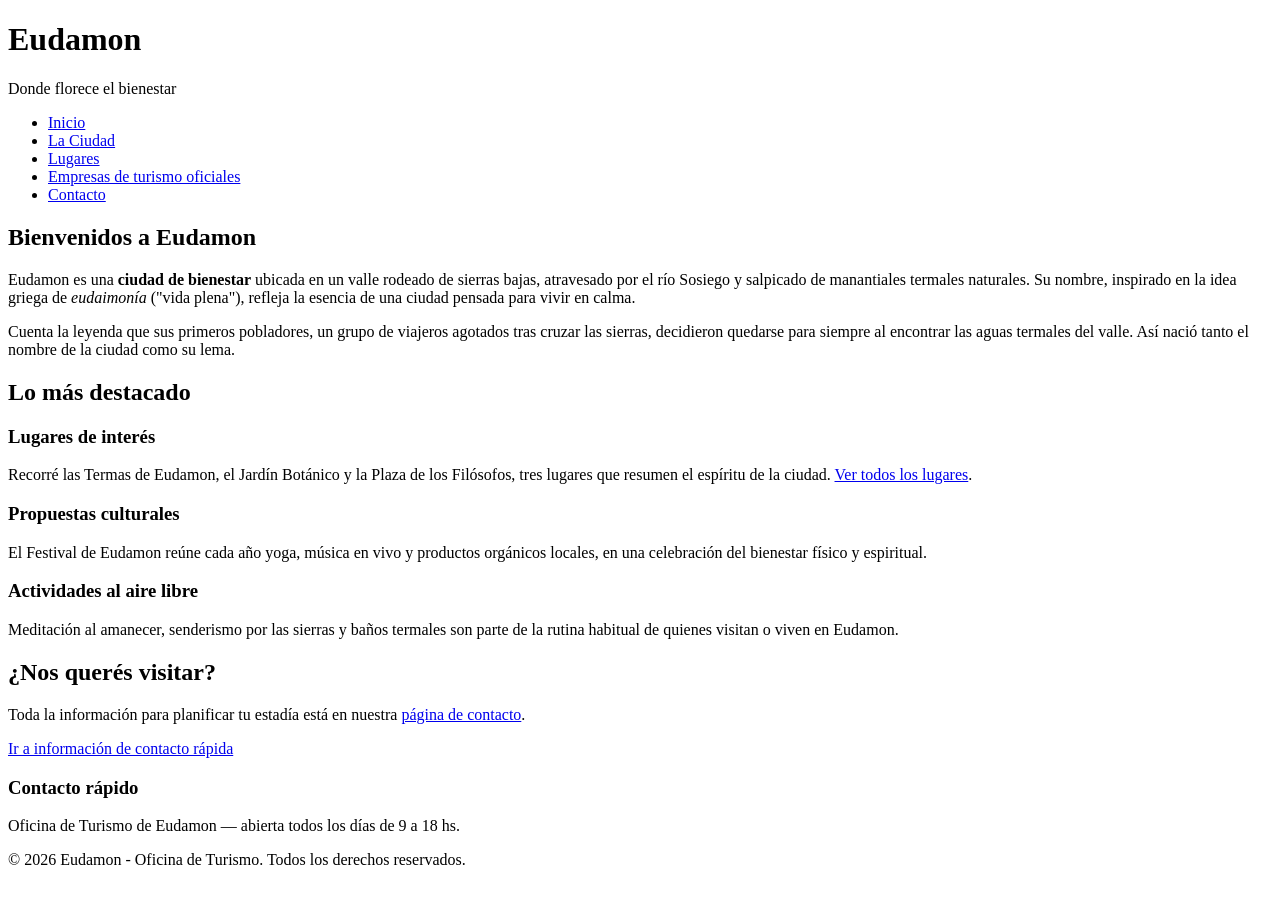
==== index.html @ 6869ed7a "Completa estructura HTML de empresas.html (4 empresas) y corrige rutas relativas a la carpeta pages " ====
<!DOCTYPE html>
<html lang="en">
<head>
    <meta charset="UTF-8">
    <meta name="viewport" content="width=device-width, initial-scale=1.0">
    <title>Document</title>
</head>
<body>
      <header>
    <h1>Eudamon</h1>
    <p>Donde florece el bienestar</p>
  </header>

  <nav>
    <ul>
      <li><a href="index.html">Inicio</a></li>
      <li><a href="pages/ciudad.html">La Ciudad</a></li>
      <li><a href="pages/lugares.html">Lugares</a></li>
      <li><a href="pages/empresas.html">Empresas de turismo oficiales</a></li>
      <li><a href="pages/contacto.html">Contacto</a></li>
    </ul>
  </nav>

  <main>
    <section id="bienvenida">
      <h2>Bienvenidos a Eudamon</h2>
      <p>
        Eudamon es una <strong>ciudad de bienestar</strong> ubicada en un valle rodeado de sierras
        bajas, atravesado por el río Sosiego y salpicado de manantiales termales naturales. Su
        nombre, inspirado en la idea griega de <em>eudaimonía</em> ("vida plena"), refleja la
        esencia de una ciudad pensada para vivir en calma.
      </p>
      <p>
        Cuenta la leyenda que sus primeros pobladores, un grupo de viajeros agotados tras cruzar
        las sierras, decidieron quedarse para siempre al encontrar las aguas termales del valle.
        Así nació tanto el nombre de la ciudad como su lema.
      </p>
    </section>

    <section id="destacados">
      <h2>Lo más destacado</h2>

      <article>
        <h3>Lugares de interés</h3>
        <p>
          Recorré las Termas de Eudamon, el Jardín Botánico y la Plaza de los Filósofos, tres
          lugares que resumen el espíritu de la ciudad. <a href="pages/lugares.html">Ver todos los lugares</a>.
        </p>
      </article>

      <article>
        <h3>Propuestas culturales</h3>
        <p>
          El Festival de Eudamon reúne cada año yoga, música en vivo y productos orgánicos
          locales, en una celebración del bienestar físico y espiritual.
        </p>
      </article>

      <article>
        <h3>Actividades al aire libre</h3>
        <p>
          Meditación al amanecer, senderismo por las sierras y baños termales son parte de la
          rutina habitual de quienes visitan o viven en Eudamon.
        </p>
      </article>
    </section>

    <aside>
      <h2>¿Nos querés visitar?</h2>
      <p>
        Toda la información para planificar tu estadía está en nuestra
        <a href="pages/contacto.html">página de contacto</a>.
      </p>
      <p><a href="#contacto-rapido">Ir a información de contacto rápida</a></p>

      <div id="contacto-rapido">
        <h3>Contacto rápido</h3>
        <p>Oficina de Turismo de Eudamon — abierta todos los días de 9 a 18 hs.</p>
      </div>
    </aside>
  </main>

  <footer>
    <p>&copy; 2026 Eudamon - Oficina de Turismo. Todos los derechos reservados.</p>
  </footer>
</body>
</html>
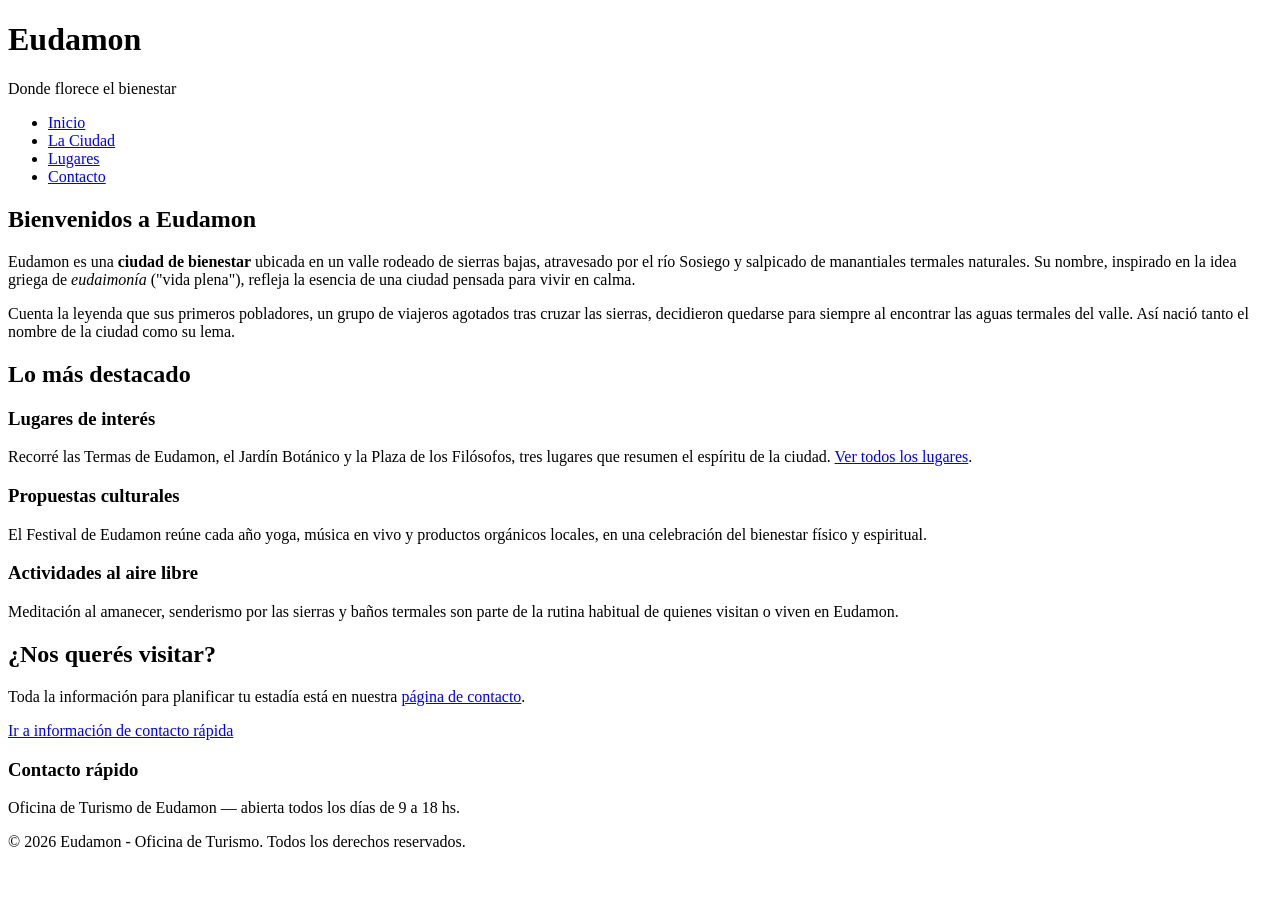
==== commit c9639ff5: "correcion para las bases del maquetado" ====
--- a/index.html
+++ b/index.html
@@ -1,5 +1,5 @@
 <!DOCTYPE html>
-<html lang="en">
+<html lang="es">
 <head>
     <meta charset="UTF-8">
     <meta name="viewport" content="width=device-width, initial-scale=1.0">
@@ -14,10 +14,9 @@
   <nav>
     <ul>
       <li><a href="index.html">Inicio</a></li>
-      <li><a href="pages/ciudad.html">La Ciudad</a></li>
-      <li><a href="pages/lugares.html">Lugares</a></li>
-      <li><a href="pages/empresas.html">Empresas de turismo oficiales</a></li>
-      <li><a href="pages/contacto.html">Contacto</a></li>
+      <li><a href="/pages/ciudad.html">La Ciudad</a></li>
+      <li><a href="/pages/lugares.html">Lugares</a></li>
+      <li><a href="/pages/contacto.html">Contacto</a></li>
     </ul>
   </nav>
 
@@ -44,7 +43,7 @@
         <h3>Lugares de interés</h3>
         <p>
           Recorré las Termas de Eudamon, el Jardín Botánico y la Plaza de los Filósofos, tres
-          lugares que resumen el espíritu de la ciudad. <a href="pages/lugares.html">Ver todos los lugares</a>.
+          lugares que resumen el espíritu de la ciudad. <a href="lugares.html">Ver todos los lugares</a>.
         </p>
       </article>
 
@@ -69,7 +68,7 @@
       <h2>¿Nos querés visitar?</h2>
       <p>
         Toda la información para planificar tu estadía está en nuestra
-        <a href="pages/contacto.html">página de contacto</a>.
+        <a href="contacto.html">página de contacto</a>.
       </p>
       <p><a href="#contacto-rapido">Ir a información de contacto rápida</a></p>
 
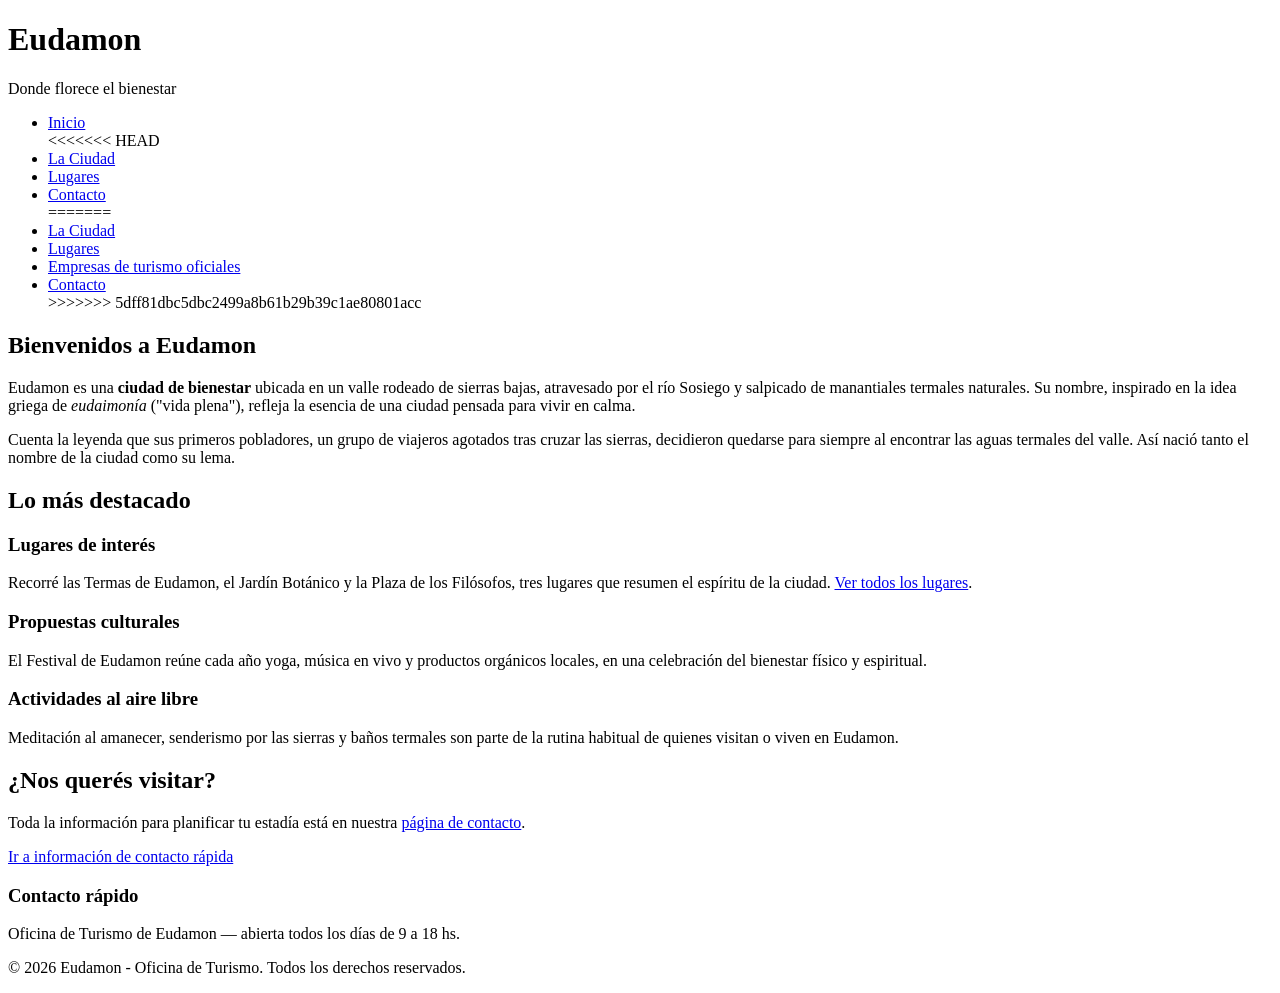
==== commit 8a7308c1: "Merge branch 'main' of https://github.com/Amoniack/TrabajoLenguajesinformaticos" ====
--- a/index.html
+++ b/index.html
@@ -14,9 +14,16 @@
   <nav>
     <ul>
       <li><a href="index.html">Inicio</a></li>
+<<<<<<< HEAD
       <li><a href="/pages/ciudad.html">La Ciudad</a></li>
       <li><a href="/pages/lugares.html">Lugares</a></li>
       <li><a href="/pages/contacto.html">Contacto</a></li>
+=======
+      <li><a href="pages/ciudad.html">La Ciudad</a></li>
+      <li><a href="pages/lugares.html">Lugares</a></li>
+      <li><a href="pages/empresas.html">Empresas de turismo oficiales</a></li>
+      <li><a href="pages/contacto.html">Contacto</a></li>
+>>>>>>> 5dff81dbc5dbc2499a8b61b29b39c1ae80801acc
     </ul>
   </nav>
 
@@ -43,7 +50,7 @@
         <h3>Lugares de interés</h3>
         <p>
           Recorré las Termas de Eudamon, el Jardín Botánico y la Plaza de los Filósofos, tres
-          lugares que resumen el espíritu de la ciudad. <a href="lugares.html">Ver todos los lugares</a>.
+          lugares que resumen el espíritu de la ciudad. <a href="pages/lugares.html">Ver todos los lugares</a>.
         </p>
       </article>
 
@@ -68,7 +75,7 @@
       <h2>¿Nos querés visitar?</h2>
       <p>
         Toda la información para planificar tu estadía está en nuestra
-        <a href="contacto.html">página de contacto</a>.
+        <a href="pages/contacto.html">página de contacto</a>.
       </p>
       <p><a href="#contacto-rapido">Ir a información de contacto rápida</a></p>
 
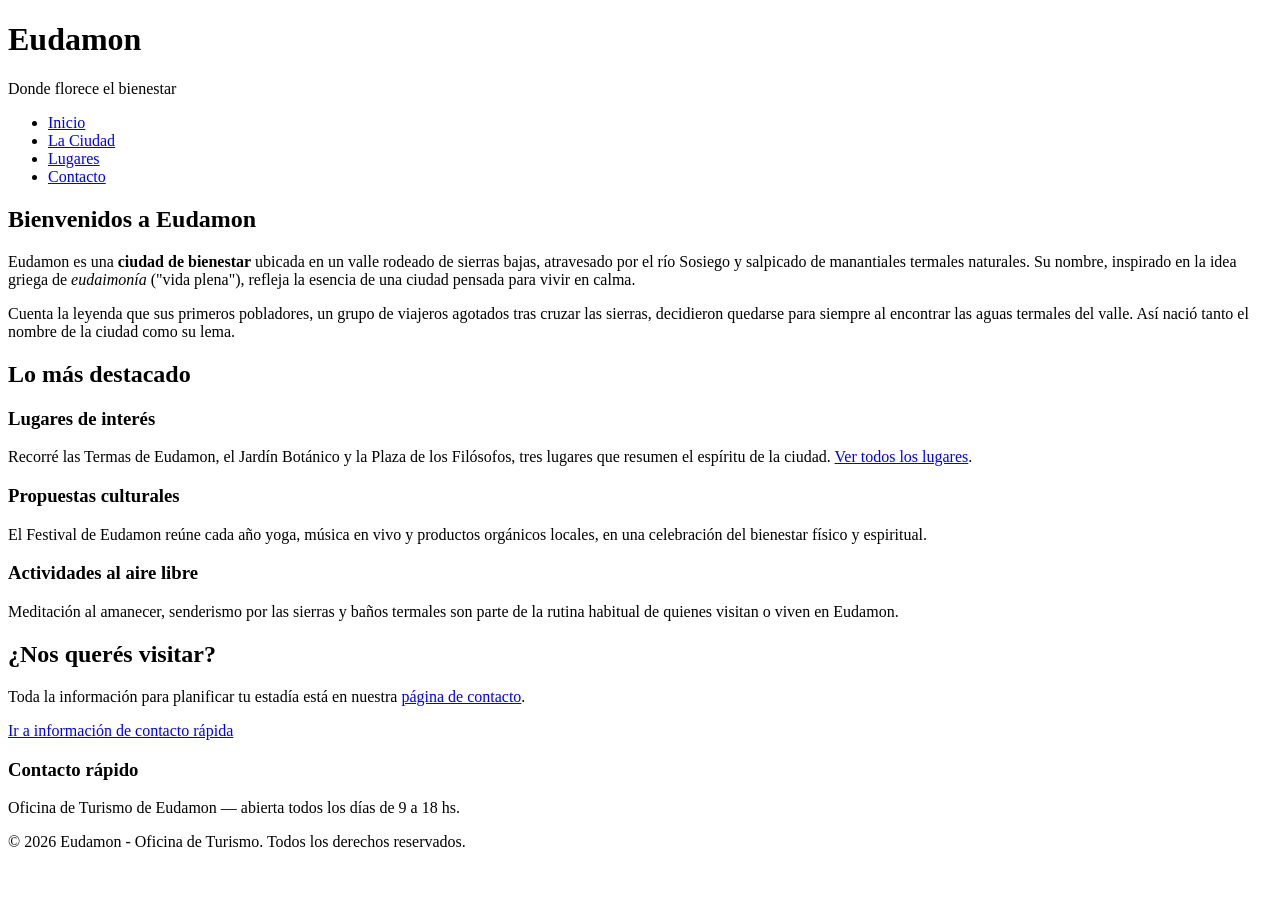
==== commit 644b26bf: "correcion del maquetado" ====
--- a/index.html
+++ b/index.html
@@ -14,16 +14,9 @@
   <nav>
     <ul>
       <li><a href="index.html">Inicio</a></li>
-<<<<<<< HEAD
       <li><a href="/pages/ciudad.html">La Ciudad</a></li>
       <li><a href="/pages/lugares.html">Lugares</a></li>
       <li><a href="/pages/contacto.html">Contacto</a></li>
-=======
-      <li><a href="pages/ciudad.html">La Ciudad</a></li>
-      <li><a href="pages/lugares.html">Lugares</a></li>
-      <li><a href="pages/empresas.html">Empresas de turismo oficiales</a></li>
-      <li><a href="pages/contacto.html">Contacto</a></li>
->>>>>>> 5dff81dbc5dbc2499a8b61b29b39c1ae80801acc
     </ul>
   </nav>
 
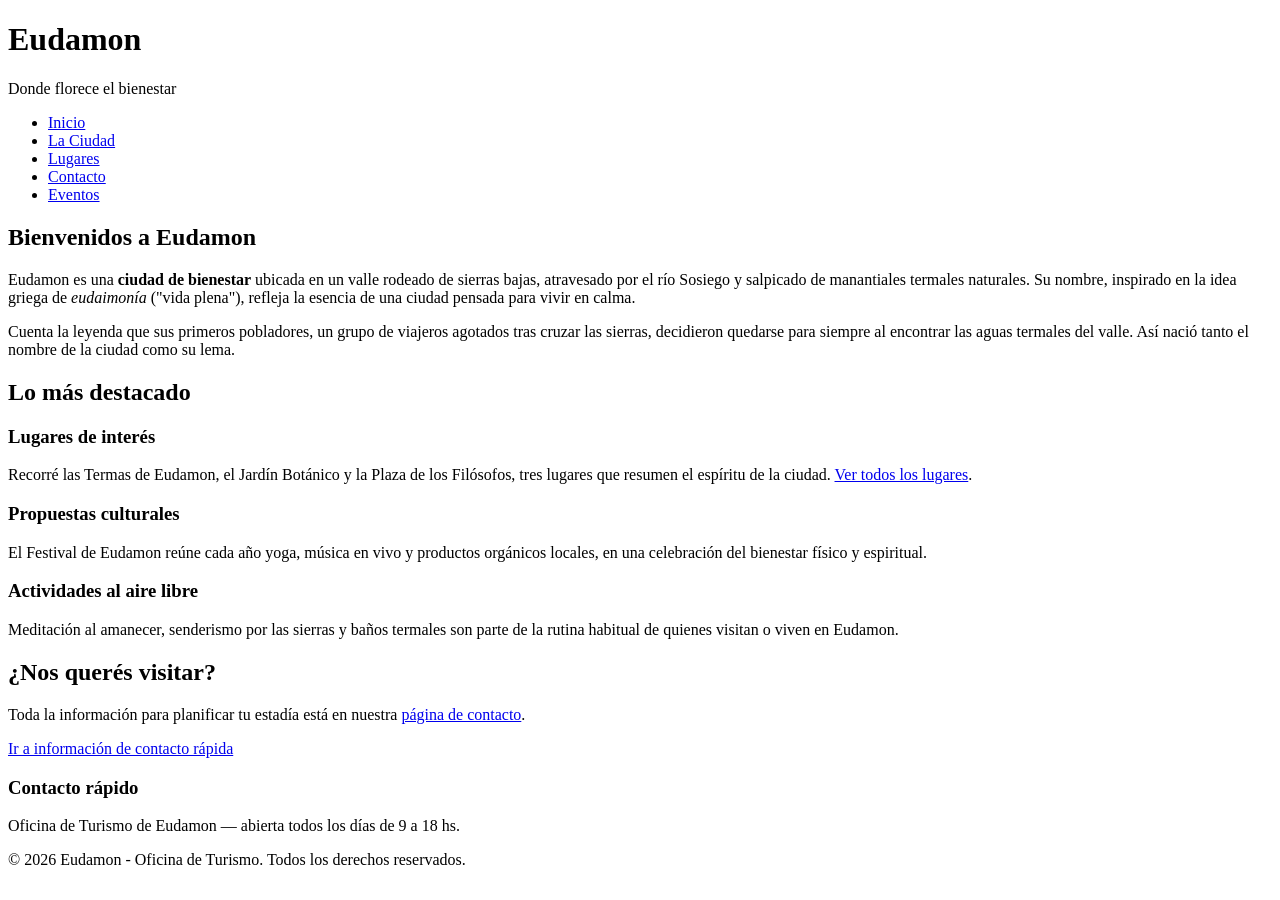
==== commit 403374cb: "Add link to Eventos page in navigation entrada a Eventos de la ciudad" ====
--- a/index.html
+++ b/index.html
@@ -1,5 +1,5 @@
 <!DOCTYPE html>
-<html lang="es">
+<html lang="en">
 <head>
     <meta charset="UTF-8">
     <meta name="viewport" content="width=device-width, initial-scale=1.0">
@@ -14,9 +14,10 @@
   <nav>
     <ul>
       <li><a href="index.html">Inicio</a></li>
-      <li><a href="/pages/ciudad.html">La Ciudad</a></li>
-      <li><a href="/pages/lugares.html">Lugares</a></li>
-      <li><a href="/pages/contacto.html">Contacto</a></li>
+      <li><a href="ciudad.html">La Ciudad</a></li>
+      <li><a href="lugares.html">Lugares</a></li>
+      <li><a href="contacto.html">Contacto</a></li>
+     <li><a href="Eventos.html">Eventos</a></li>
     </ul>
   </nav>
 
@@ -43,7 +44,7 @@
         <h3>Lugares de interés</h3>
         <p>
           Recorré las Termas de Eudamon, el Jardín Botánico y la Plaza de los Filósofos, tres
-          lugares que resumen el espíritu de la ciudad. <a href="pages/lugares.html">Ver todos los lugares</a>.
+          lugares que resumen el espíritu de la ciudad. <a href="lugares.html">Ver todos los lugares</a>.
         </p>
       </article>
 
@@ -68,7 +69,7 @@
       <h2>¿Nos querés visitar?</h2>
       <p>
         Toda la información para planificar tu estadía está en nuestra
-        <a href="pages/contacto.html">página de contacto</a>.
+        <a href="contacto.html">página de contacto</a>.
       </p>
       <p><a href="#contacto-rapido">Ir a información de contacto rápida</a></p>
 
@@ -83,4 +84,4 @@
     <p>&copy; 2026 Eudamon - Oficina de Turismo. Todos los derechos reservados.</p>
   </footer>
 </body>
-</html>+</html>
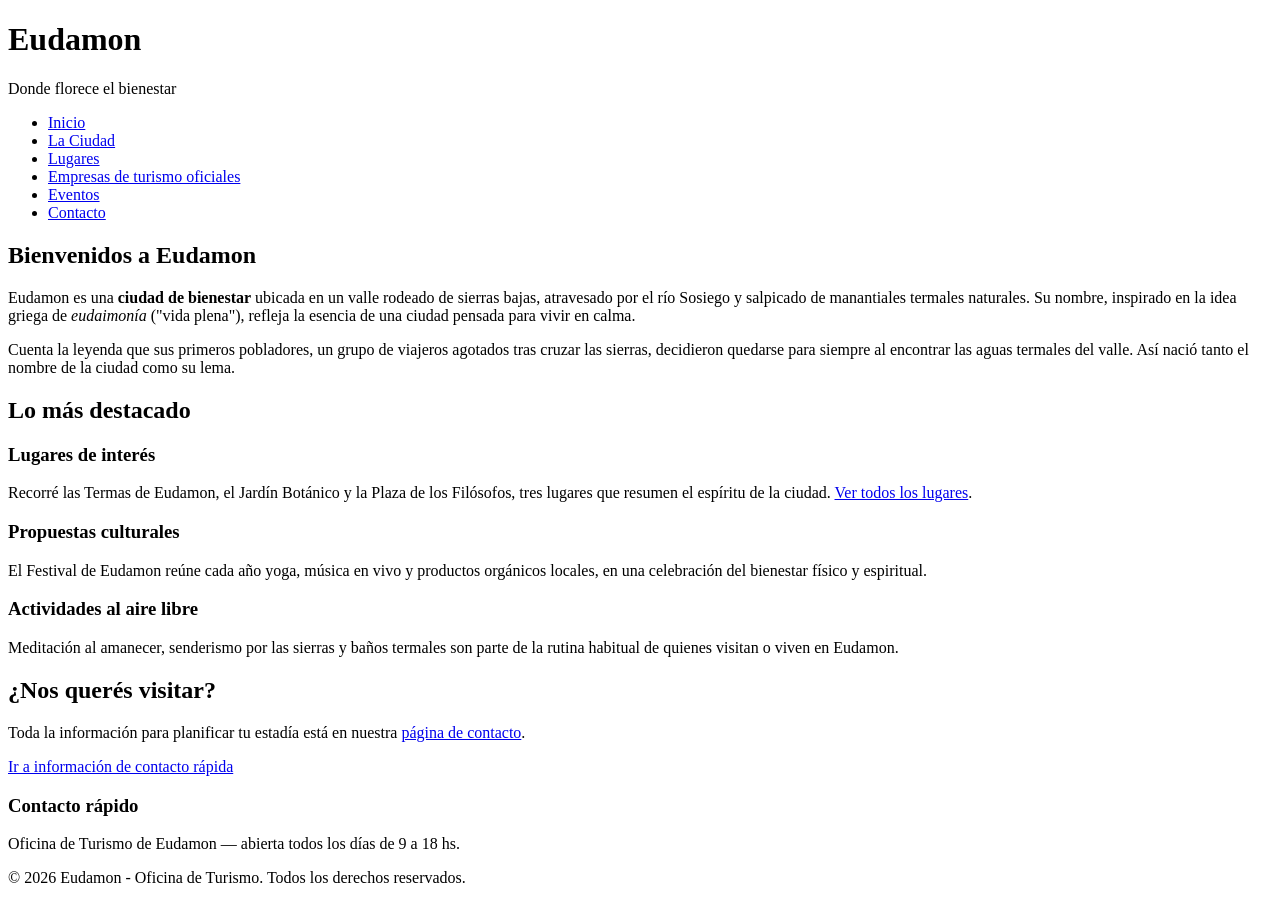
==== commit d8c11c6a: "fix: agrega Empresas y Eventos al menu y corrige rutas relativas" ====
--- a/index.html
+++ b/index.html
@@ -1,5 +1,5 @@
 <!DOCTYPE html>
-<html lang="en">
+<html lang="es">
 <head>
     <meta charset="UTF-8">
     <meta name="viewport" content="width=device-width, initial-scale=1.0">
@@ -14,10 +14,11 @@
   <nav>
     <ul>
       <li><a href="index.html">Inicio</a></li>
-      <li><a href="ciudad.html">La Ciudad</a></li>
-      <li><a href="lugares.html">Lugares</a></li>
-      <li><a href="contacto.html">Contacto</a></li>
-     <li><a href="Eventos.html">Eventos</a></li>
+      <li><a href="pages/ciudad.html">La Ciudad</a></li>
+      <li><a href="pages/lugares.html">Lugares</a></li>
+      <li><a href="pages/empresas.html">Empresas de turismo oficiales</a></li>
+      <li><a href="pages/Eventos.html">Eventos</a></li>
+      <li><a href="pages/contacto.html">Contacto</a></li>
     </ul>
   </nav>
 
@@ -44,7 +45,7 @@
         <h3>Lugares de interés</h3>
         <p>
           Recorré las Termas de Eudamon, el Jardín Botánico y la Plaza de los Filósofos, tres
-          lugares que resumen el espíritu de la ciudad. <a href="lugares.html">Ver todos los lugares</a>.
+          lugares que resumen el espíritu de la ciudad. <a href="pages/lugares.html">Ver todos los lugares</a>.
         </p>
       </article>
 
@@ -69,7 +70,7 @@
       <h2>¿Nos querés visitar?</h2>
       <p>
         Toda la información para planificar tu estadía está en nuestra
-        <a href="contacto.html">página de contacto</a>.
+        <a href="pages/contacto.html">página de contacto</a>.
       </p>
       <p><a href="#contacto-rapido">Ir a información de contacto rápida</a></p>
 
@@ -84,4 +85,4 @@
     <p>&copy; 2026 Eudamon - Oficina de Turismo. Todos los derechos reservados.</p>
   </footer>
 </body>
-</html>
+</html>
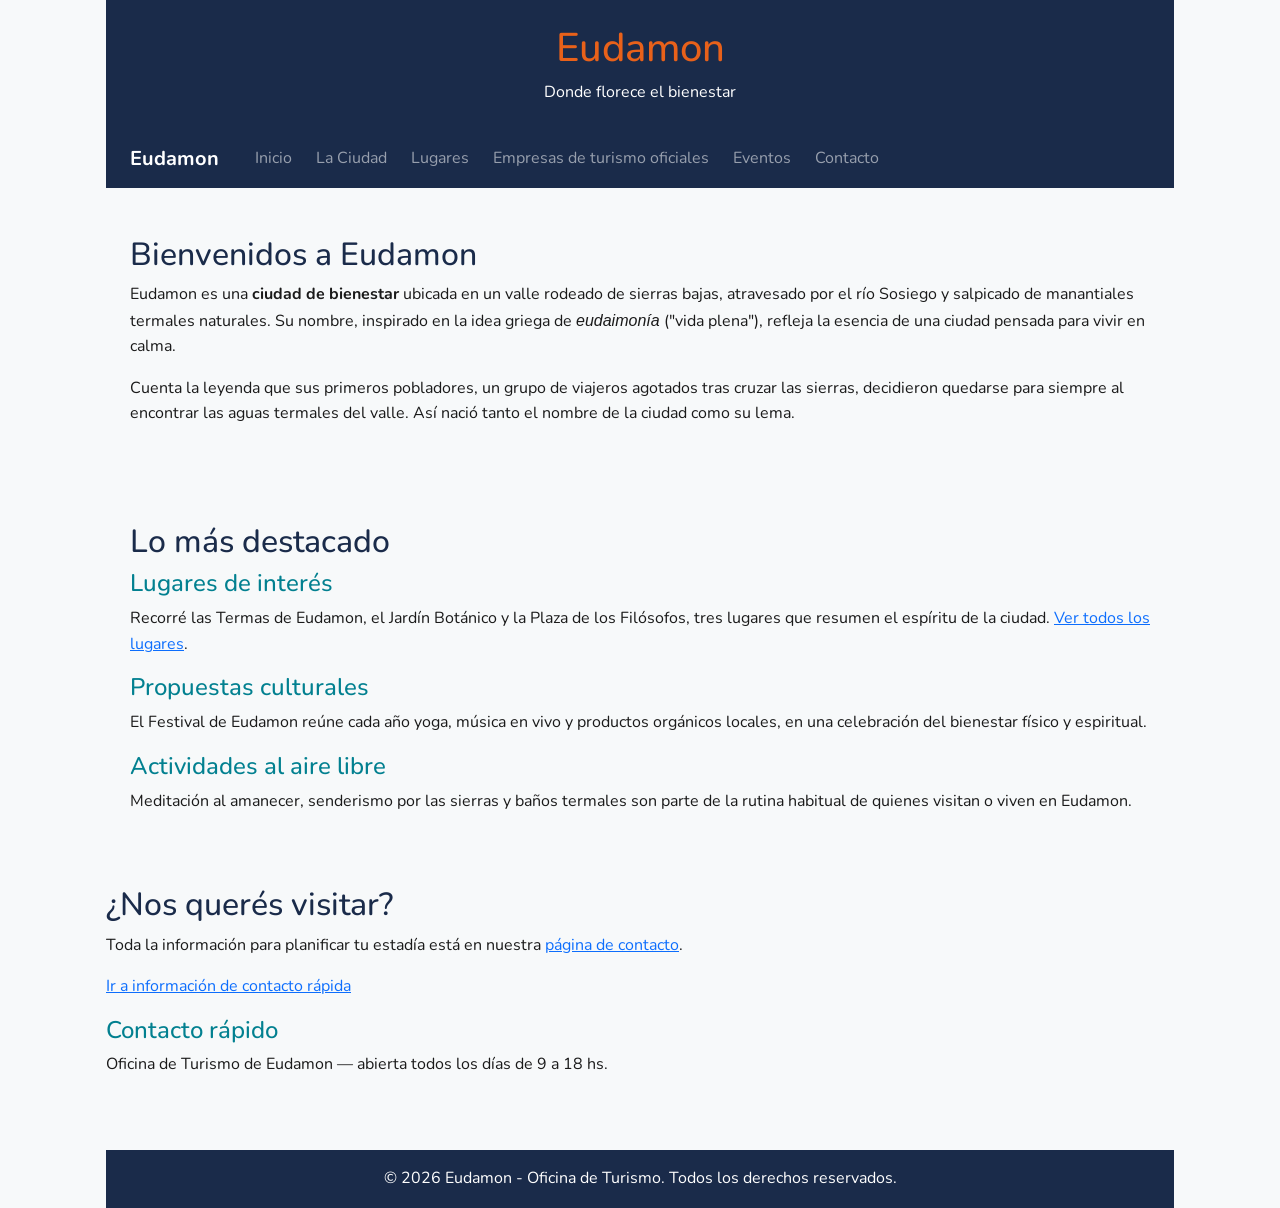
==== commit 2ca7a960: "feat: agrega Bootstrap, estilos, titulo y navbar responsiva en index.html" ====
--- a/index.html
+++ b/index.html
@@ -3,7 +3,12 @@
 <head>
     <meta charset="UTF-8">
     <meta name="viewport" content="width=device-width, initial-scale=1.0">
-    <title>Document</title>
+    <link rel="preconnect" href="https://fonts.googleapis.com">
+    <link rel="preconnect" href="https://fonts.gstatic.com" crossorigin>
+    <link href="https://fonts.googleapis.com/css2?family=Nunito:wght@400;700&display=swap" rel="stylesheet">
+    <link href="https://cdn.jsdelivr.net/npm/bootstrap@5.3.3/dist/css/bootstrap.min.css" rel="stylesheet">
+    <link rel="stylesheet" href="css/estilos.css">
+    <title>Eudamon - Donde florece el bienestar</title>
 </head>
 <body>
       <header>
@@ -11,16 +16,27 @@
     <p>Donde florece el bienestar</p>
   </header>
 
-  <nav>
-    <ul>
-      <li><a href="index.html">Inicio</a></li>
-      <li><a href="pages/ciudad.html">La Ciudad</a></li>
-      <li><a href="pages/lugares.html">Lugares</a></li>
-      <li><a href="pages/empresas.html">Empresas de turismo oficiales</a></li>
-      <li><a href="pages/Eventos.html">Eventos</a></li>
-      <li><a href="pages/contacto.html">Contacto</a></li>
-    </ul>
-  </nav>
+      <nav class="navbar navbar-expand-lg navbar-dark">
+            <div class="container-fluid">
+                <a class="navbar-brand" href="index.html">Eudamon</a>
+                <button class="navbar-toggler" type="button"
+                        data-bs-toggle="collapse" data-bs-target="#menuPrincipal"
+                        aria-controls="menuPrincipal" aria-expanded="false"
+                        aria-label="Abrir menú">
+                    <span class="navbar-toggler-icon"></span>
+                </button>
+                <div class="collapse navbar-collapse" id="menuPrincipal">
+                    <ul class="navbar-nav">
+                        <li class="nav-item"><a class="nav-link" href="index.html">Inicio</a></li>
+                        <li class="nav-item"><a class="nav-link" href="pages/ciudad.html">La Ciudad</a></li>
+                        <li class="nav-item"><a class="nav-link" href="pages/lugares.html">Lugares</a></li>
+                        <li class="nav-item"><a class="nav-link" href="pages/empresas.html">Empresas de turismo oficiales</a></li>
+                        <li class="nav-item"><a class="nav-link" href="pages/Eventos.html">Eventos</a></li>
+                        <li class="nav-item"><a class="nav-link" href="pages/contacto.html">Contacto</a></li>
+                    </ul>
+                </div>
+            </div>
+      </nav>
 
   <main>
     <section id="bienvenida">
@@ -84,5 +100,6 @@
   <footer>
     <p>&copy; 2026 Eudamon - Oficina de Turismo. Todos los derechos reservados.</p>
   </footer>
+  <script src="https://cdn.jsdelivr.net/npm/bootstrap@5.3.3/dist/js/bootstrap.bundle.min.js"></script>
 </body>
 </html>
--- a/css/estilos.css
+++ b/css/estilos.css
@@ -0,0 +1,291 @@
+/* Variables */
+
+:root {
+  --color-primario: #028090;
+  --color-secundario: #1A2B4A;
+  --color-acento: #E8611A;
+  --color-fondo: #F7F9FA;
+  --color-texto: #1A1A1A;
+  --color-blanco: #FFFFFF;
+  --fuente-principal: 'Nunito';
+}
+
+/* Reset */
+* {
+  box-sizing: border-box;
+  margin: 0;
+  padding: 0;
+}
+
+/* Body */
+body {
+  font-family: var(--fuente-principal), sans-serif;
+  font-size: 16px;
+  line-height: 1.6;
+  background-color: var(--color-fondo);
+  color: var(--color-texto);
+  max-width: 1100px;
+  margin: 0 auto;
+  padding: 0 1rem;
+}
+
+/* Listas */
+ul,
+ol {
+  padding-left: 1.5rem;
+}
+
+/* Header */
+header {
+  background-color: var(--color-secundario);
+  padding: 1.5rem 1rem;
+  text-align: center;
+}
+
+header p {
+  color: var(--color-blanco);
+  margin-bottom: 0;
+}
+
+/* Navegación */
+nav {
+  background-color: var(--color-secundario);
+}
+
+nav ul {
+  list-style: none;
+  display: flex;
+  flex-wrap: wrap;
+  justify-content: center;
+  gap: 0.5rem;
+  padding: 0.75rem 0;
+}
+
+nav a {
+  color: var(--color-blanco);
+  text-decoration: none;
+  font-weight: 700;
+  padding: 0.5rem 0.75rem;
+  border-radius: 4px;
+}
+
+nav a:hover {
+  background-color: var(--color-primario);
+}
+
+/* Contenido principal */
+
+main {
+  padding: 1.5rem 0;
+}
+
+/* Footer */
+footer {
+  background-color: var(--color-secundario);
+  color: var(--color-blanco);
+  text-align: center;
+  padding: 1rem;
+  margin-top: 2rem;
+}
+
+footer p {
+  margin-bottom: 0;
+}
+
+/* Secciones de contenido */
+h1 {
+  font-size: 2.5rem;
+  color: var(--color-acento);
+}
+
+h2 {
+  font-size: 2rem;
+  color: var(--color-secundario);
+}
+
+h3 {
+  font-size: 1.5rem;
+  color: var(--color-primario);
+}
+
+p {
+  margin-bottom: 1rem;
+}
+section {
+  padding: 1.5rem;
+  margin-bottom: 2rem;
+}
+.empresa {
+  padding: 1rem;
+  margin-bottom: 2rem;
+  border: 1px solid var(--color-primario);
+}
+
+.empresa h3 {
+  color: var(--color-primario);
+  font-size: 1.5rem;
+}
+
+/* La Ciudad */
+dl {
+  margin-bottom: 1rem;
+}
+
+dt {
+  margin-top: 0.75rem;
+}
+
+dd {
+  margin-left: 1rem;
+}
+
+#barrios article {
+  padding: 1rem;
+  margin-bottom: 1rem;
+  border-left: 4px solid var(--color-acento);
+}
+
+#barrios article p {
+  margin-bottom: 0;
+}
+
+/* Imágenes */
+img {
+  max-width: 100%;
+  height: auto;
+}
+
+/* Formulario */
+form {
+  max-width: 600px;
+}
+
+label {
+  font-weight: 700;
+}
+
+input,
+textarea {
+  width: 100%;
+  padding: 0.6rem;
+  border: 1px solid var(--color-secundario);
+  border-radius: 4px;
+  font-family: inherit;
+  font-size: 1rem;
+}
+
+textarea {
+  resize: vertical;
+}
+
+input:focus,
+textarea:focus {
+  outline: 2px solid var(--color-primario);
+  border-color: var(--color-primario);
+}
+
+button {
+  background-color: var(--color-primario);
+  color: var(--color-blanco);
+  border: none;
+  border-radius: 4px;
+  padding: 0.6rem 1.5rem;
+  font-family: inherit;
+  font-size: 1rem;
+  font-weight: 700;
+  cursor: pointer;
+}
+
+button:hover {
+  background-color: var(--color-secundario);
+}
+
+/* Pagina de eventos */
+.encabezado {
+  background-color: var(--color-secundario);
+  text-align: center;
+  padding: 1.5rem;
+}
+
+.encabezado h2,
+.encabezado p {
+  color: white;
+}
+
+.contenedor-eventos {
+  display: grid;
+  grid-template-columns: 1fr 1fr;
+  gap: 1.5rem;
+  padding: 1.5rem;
+  max-width: 1000px;
+  margin: 0 auto;
+}
+
+.tarjeta-evento {
+  border: 1px solid var(--color-primario);
+  padding: 1rem;
+}
+.imagen-evento {
+  width: 100%;
+  aspect-ratio: 4 / 3;
+  object-fit: cover;
+}
+.pie-pagina {
+  background-color: var(--color-secundario);
+  color: white;
+  text-align: center;
+  padding: 1rem;
+}
+/* Bootstrap - personalizaciones */
+.navbar-nav {
+  padding: 0;
+}
+.btn-primary {
+  --bs-btn-bg: var(--color-primario);
+  --bs-btn-border-color: var(--color-primario);
+  --bs-btn-hover-bg: var(--color-secundario);
+  --bs-btn-hover-border-color: var(--color-secundario);
+  --bs-btn-active-bg: var(--color-secundario);
+  --bs-btn-active-border-color: var(--color-secundario);
+}
+#barrios article {
+  border-left: none;
+  padding: 0 0.75rem;
+  margin-bottom: 0;
+}
+.card {
+  border-color: var(--color-primario);
+  transition: transform 0.3s, box-shadow 0.3s;
+}
+
+.card:hover {
+  transform: translateY(-4px);
+  box-shadow: 0 6px 12px rgba(0, 0, 0, 0.15);
+}
+
+/* Flexbox - lista de empresas */
+.Lista-Empresas {
+  Display: Flex;
+  Flex-Wrap: Wrap;
+  gap: 1rem;
+}
+.empresa {
+  flex: 1 1 280px;
+  position: relative;
+}
+.insignia {
+  position: absolute;
+  top: 0.5rem;
+  right: 0.5rem;
+  background-color: var(--color-acento);
+}
+/* Formulario - mensajes de validacion */
+.mensaje-error {
+  color: #c62828;
+  font-weight: 700;
+}
+
+.mensaje-exito {
+  color: #2e7d32;
+  font-weight: 700;
+}
